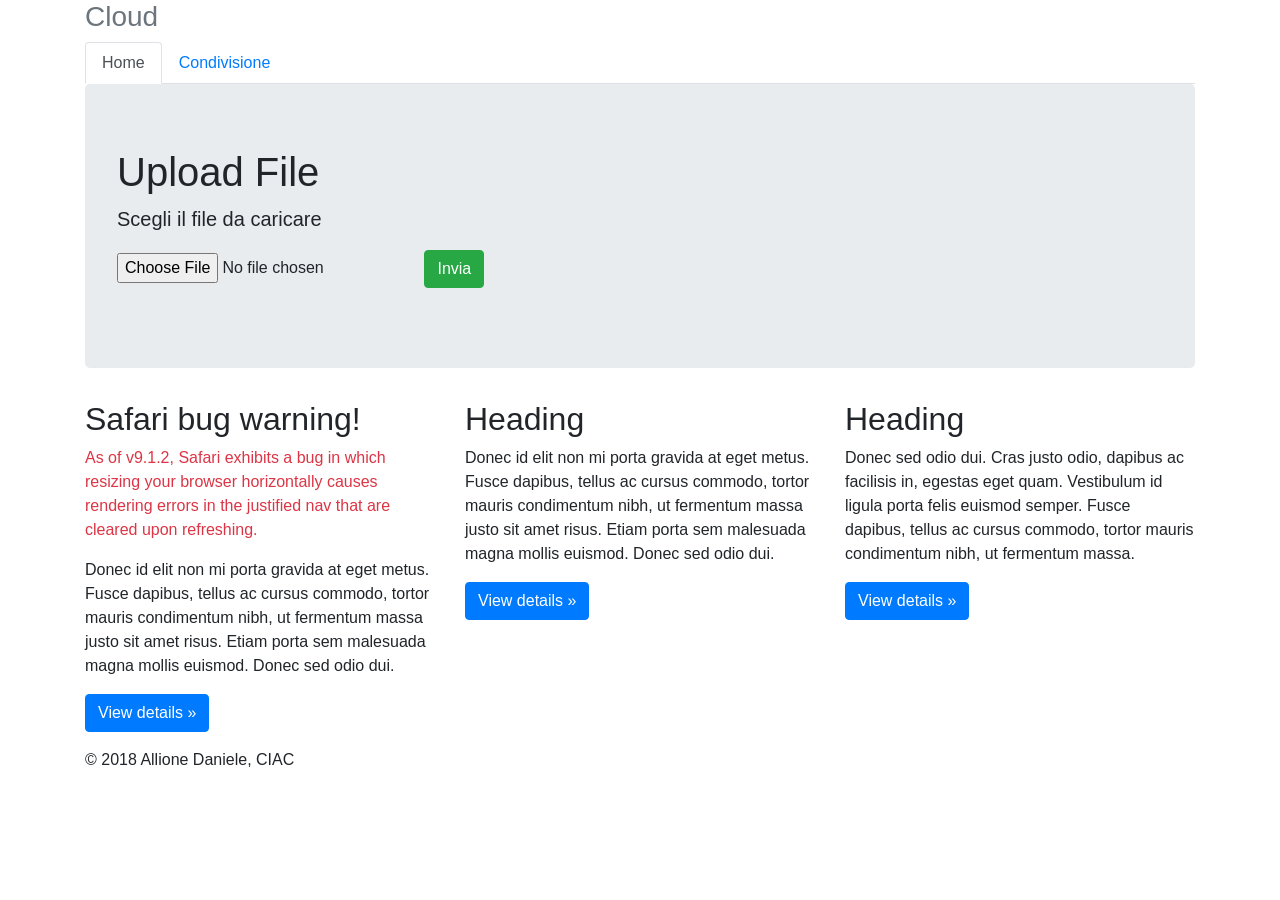
==== src/main/webapp/home.html @ ed1a0ead "esempio statico" ====
<!DOCTYPE html>
<html>
    <head>
         <title>Cloud</title>
        <meta charset="utf-8">
        <meta name="viewport" content="width=device-width, initial-scale=1">
        <link rel="stylesheet" href="https://maxcdn.bootstrapcdn.com/bootstrap/4.0.0/css/bootstrap.min.css" integrity="sha384-Gn5384xqQ1aoWXA+058RXPxPg6fy4IWvTNh0E263XmFcJlSAwiGgFAW/dAiS6JXm" crossorigin="anonymous">
    </head>

    <body>

        <div class="container">

            <!-- The justified navigation menu is meant for single line per list item.
                 Multiple lines will require custom code not provided by Bootstrap. -->
            <div class="masthead">
                <h3 class="text-muted">Cloud</h3>
                <nav>
                    <ul class="nav nav-tabs" id="myTab" role="tablist">
                        <li class="nav-item">
                            <a class="nav-link active" id="home-tab" data-toggle="tab" href="#login" role="tab" aria-controls="home" aria-selected="true">Home</a>
                        </li>
                        <li class="nav-item">
                            <a class="nav-link" id="profile-tab" data-toggle="tab" href="#registrati" role="tab" aria-controls="profile" aria-selected="false">Condivisione</a>
                        </li>
                    </ul>
                </nav>
            </div>

            <!-- Jumbotron -->
            <div class="jumbotron">
                <h1>Upload File</h1>
                <p class="lead">Scegli il file da caricare</p>
                <form enctype="multipart/form-data" id="fUpload">
                    <p> <input type="file" name="file" id="file"/>
                       <!-- <input type="text" name="id" id="id" style="visibility: hidden"/> -->
                        <button class="btn btn-success">Invia</button>
                </form>
            </div>

            <!-- Example row of columns -->
            <div class="row">
                <div class="col-lg-4">
                    <h2>Safari bug warning!</h2>
                    <p class="text-danger">As of v9.1.2, Safari exhibits a bug in which resizing your browser horizontally causes rendering errors in the justified nav that are cleared upon refreshing.</p>
                    <p>Donec id elit non mi porta gravida at eget metus. Fusce dapibus, tellus ac cursus commodo, tortor mauris condimentum nibh, ut fermentum massa justo sit amet risus. Etiam porta sem malesuada magna mollis euismod. Donec sed odio dui. </p>
                    <p><a class="btn btn-primary" href="#" role="button">View details &raquo;</a></p>
                </div>
                <div class="col-lg-4">
                    <h2>Heading</h2>
                    <p>Donec id elit non mi porta gravida at eget metus. Fusce dapibus, tellus ac cursus commodo, tortor mauris condimentum nibh, ut fermentum massa justo sit amet risus. Etiam porta sem malesuada magna mollis euismod. Donec sed odio dui. </p>
                    <p><a class="btn btn-primary" href="#" role="button">View details &raquo;</a></p>
                </div>
                <div class="col-lg-4">
                    <h2>Heading</h2>
                    <p>Donec sed odio dui. Cras justo odio, dapibus ac facilisis in, egestas eget quam. Vestibulum id ligula porta felis euismod semper. Fusce dapibus, tellus ac cursus commodo, tortor mauris condimentum nibh, ut fermentum massa.</p>
                    <p><a class="btn btn-primary" href="#" role="button">View details &raquo;</a></p>
                </div>
            </div>

            <!-- Site footer -->
            <footer class="footer">
                <p>&copy; 2018 Allione Daniele, CIAC</p>
            </footer>

        </div> <!-- /container -->



        <script src="js/doc.js" type="text/javascript"></script>
        <script src="https://code.jquery.com/jquery-3.3.1.slim.min.js" integrity="sha384-q8i/X+965DzO0rT7abK41JStQIAqVgRVzpbzo5smXKp4YfRvH+8abtTE1Pi6jizo" crossorigin="anonymous"></script>
        <script src="https://cdnjs.cloudflare.com/ajax/libs/popper.js/1.14.0/umd/popper.min.js" integrity="sha384-cs/chFZiN24E4KMATLdqdvsezGxaGsi4hLGOzlXwp5UZB1LY//20VyM2taTB4QvJ" crossorigin="anonymous"></script>
        <script src="https://stackpath.bootstrapcdn.com/bootstrap/4.1.0/js/bootstrap.min.js" integrity="sha384-uefMccjFJAIv6A+rW+L4AHf99KvxDjWSu1z9VI8SKNVmz4sk7buKt/6v9KI65qnm" crossorigin="anonymous"></script>
    </body>
</html>
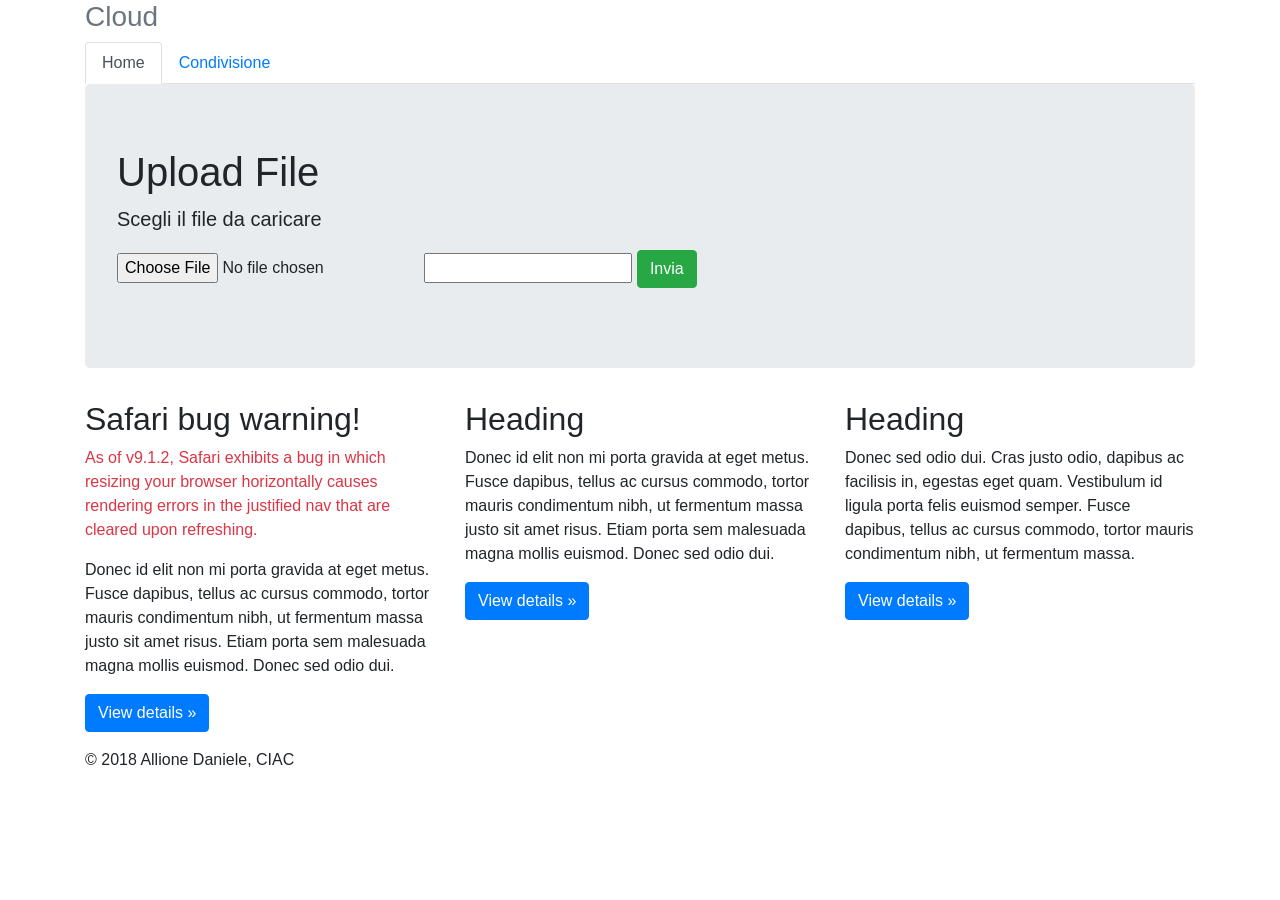
==== commit a22406d7: "caricamento file e scrittura in database del documento" ====
--- a/src/main/webapp/home.html
+++ b/src/main/webapp/home.html
@@ -33,8 +33,8 @@
                 <h1>Upload File</h1>
                 <p class="lead">Scegli il file da caricare</p>
                 <form enctype="multipart/form-data" id="fUpload">
-                    <p> <input type="file" name="file" id="file"/>
-                       <!-- <input type="text" name="id" id="id" style="visibility: hidden"/> -->
+                    <p> <input type="file" name="file" id="file"/> 
+                        <input type="text" name="titolo" id="titolo"/> 
                         <button class="btn btn-success">Invia</button>
                 </form>
             </div>
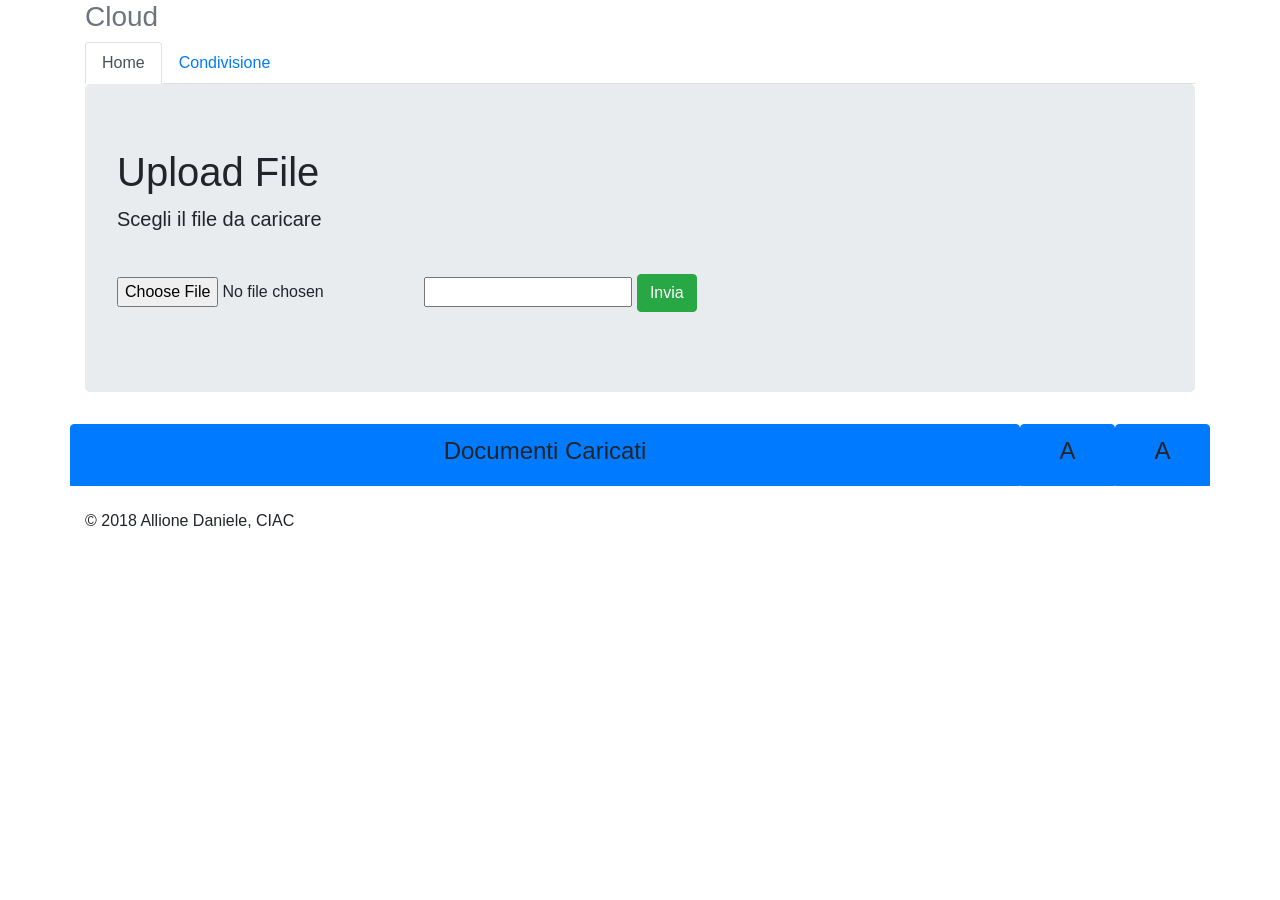
==== commit e3e4b602: "elimina file, download , ed inizio condivisione" ====
--- a/src/main/webapp/home.html
+++ b/src/main/webapp/home.html
@@ -2,10 +2,11 @@
 <!DOCTYPE html>
 <html>
     <head>
-         <title>Cloud</title>
+        <title>Cloud</title>
         <meta charset="utf-8">
         <meta name="viewport" content="width=device-width, initial-scale=1">
         <link rel="stylesheet" href="https://maxcdn.bootstrapcdn.com/bootstrap/4.0.0/css/bootstrap.min.css" integrity="sha384-Gn5384xqQ1aoWXA+058RXPxPg6fy4IWvTNh0E263XmFcJlSAwiGgFAW/dAiS6JXm" crossorigin="anonymous">
+        <link href="css/home.css" rel="stylesheet" type="text/css"/>
     </head>
 
     <body>
@@ -19,48 +20,114 @@
                 <nav>
                     <ul class="nav nav-tabs" id="myTab" role="tablist">
                         <li class="nav-item">
-                            <a class="nav-link active" id="home-tab" data-toggle="tab" href="#login" role="tab" aria-controls="home" aria-selected="true">Home</a>
+                            <a class="nav-link active" id="home-tab" data-toggle="tab" href="#home" role="tab" aria-controls="home" aria-selected="true">Home</a>
                         </li>
                         <li class="nav-item">
-                            <a class="nav-link" id="profile-tab" data-toggle="tab" href="#registrati" role="tab" aria-controls="profile" aria-selected="false">Condivisione</a>
+                            <a class="nav-link" id="profile-tab" data-toggle="tab" href="#condivisione" role="tab" aria-controls="profile" aria-selected="false">Condivisione</a>
                         </li>
                     </ul>
                 </nav>
             </div>
 
-            <!-- Jumbotron -->
-            <div class="jumbotron">
-                <h1>Upload File</h1>
-                <p class="lead">Scegli il file da caricare</p>
-                <form enctype="multipart/form-data" id="fUpload">
-                    <p> <input type="file" name="file" id="file"/> 
-                        <input type="text" name="titolo" id="titolo"/> 
-                        <button class="btn btn-success">Invia</button>
-                </form>
-            </div>
 
-            <!-- Example row of columns -->
-            <div class="row">
-                <div class="col-lg-4">
-                    <h2>Safari bug warning!</h2>
-                    <p class="text-danger">As of v9.1.2, Safari exhibits a bug in which resizing your browser horizontally causes rendering errors in the justified nav that are cleared upon refreshing.</p>
-                    <p>Donec id elit non mi porta gravida at eget metus. Fusce dapibus, tellus ac cursus commodo, tortor mauris condimentum nibh, ut fermentum massa justo sit amet risus. Etiam porta sem malesuada magna mollis euismod. Donec sed odio dui. </p>
-                    <p><a class="btn btn-primary" href="#" role="button">View details &raquo;</a></p>
+            <div class="tab-content" id="myTabContent">
+                <div class="tab-pane fade show active" id="home" role="tabpanel" aria-labelledby="home-tab"> 
+                    <!-- Jumbotron -->
+                    <div class="jumbotron">
+                        <h1>Upload File</h1>
+                        <p class="lead">Scegli il file da caricare</p>
+                        <br>
+                        <form enctype="multipart/form-data" id="fUpload">
+                            <p> <input type="file" name="file" id="file"/> 
+                                <input type="text" name="titolo" id="titolo"/> 
+                                <button class="btn btn-success">Invia</button>
+                        </form>
+                    </div>
+
+                    <!-- Example row of columns -->
+                    <div class="row">
+                        <div  class="col-lg-10">
+                            <a class="list-group-item list-group-item-action active">
+                                <h4> Documenti Caricati </h4> 
+                            </a>
+                            <div class="list-group" id="all">
+
+                                <!-- <a href="#" class="list-group-item list-group-item-action">Dapibus ac facilisis in</a> -->
+
+                            </div>
+                        </div>
+                        <div  class="col-lg-1">
+                            <a class="list-group-item list-group-item-action active">
+                                <h4>A</h4> 
+                            </a>
+                            <div class="list-group" id="allDw">
+
+                                <!-- <a href="#" class="list-group-item list-group-item-action">Dapibus ac facilisis in</a> -->
+
+                            </div>
+                        </div> 
+                        <div  class="col-lg-1">
+                            <a class="list-group-item list-group-item-action active">
+                                <h4>A</h4> 
+                            </a>
+                            <div class="list-group" id="allEl">
+
+                                <!-- <a href="#" class="list-group-item list-group-item-action">Dapibus ac facilisis in</a> -->
+
+                            </div>
+                        </div> 
+                    </div>
                 </div>
-                <div class="col-lg-4">
-                    <h2>Heading</h2>
-                    <p>Donec id elit non mi porta gravida at eget metus. Fusce dapibus, tellus ac cursus commodo, tortor mauris condimentum nibh, ut fermentum massa justo sit amet risus. Etiam porta sem malesuada magna mollis euismod. Donec sed odio dui. </p>
-                    <p><a class="btn btn-primary" href="#" role="button">View details &raquo;</a></p>
-                </div>
-                <div class="col-lg-4">
-                    <h2>Heading</h2>
-                    <p>Donec sed odio dui. Cras justo odio, dapibus ac facilisis in, egestas eget quam. Vestibulum id ligula porta felis euismod semper. Fusce dapibus, tellus ac cursus commodo, tortor mauris condimentum nibh, ut fermentum massa.</p>
-                    <p><a class="btn btn-primary" href="#" role="button">View details &raquo;</a></p>
+
+
+
+
+                <div class="tab-pane fade" id="condivisione" role="tabpanel" aria-labelledby="home-tab"> 
+                    <div class="jumbotron">
+                        <h1>Condividi File</h1>
+                        <p class="lead">Scegli il file Condividere</p>
+                        <br>
+                        <div class="row">
+                            <div  class="col-lg-5">  
+                                <div class="input-group mb-3">
+                                    <div class="input-group-prepend">
+                                        <label class="input-group-text" for="inputGroupSelect01">File</label>
+                                    </div>
+                                    <select class="custom-select" id="selFile">
+                                        
+                                    </select>
+                                </div>
+                            </div>  
+                            
+                              <div  class="col-lg-5">  
+                                <div class="input-group mb-3">
+                                    <div class="input-group-prepend">
+                                        <label class="input-group-text" for="inputGroupSelect01">Utente</label>
+                                    </div>
+                                    <select class="custom-select" id="selUtente">
+                                        <option selected>Choose...</option>
+                                        <option value="1">One</option>
+                                        <option value="2">Two</option>
+                                        <option value="3">Three</option>
+                                    </select>
+                                </div>
+                            </div>  
+                           
+                            <div  class="col-lg-2">
+                                
+                                <button class="btn btn-success" id="btnCondividi"> Condividi </button>
+                            </div>
+                            
+                            
+                        </div>    
+                    </div>
                 </div>
             </div>
 
+
             <!-- Site footer -->
             <footer class="footer">
+                <br>
                 <p>&copy; 2018 Allione Daniele, CIAC</p>
             </footer>
 
--- a/src/main/webapp/css/home.css
+++ b/src/main/webapp/css/home.css
@@ -0,0 +1,16 @@
+.col-lg-1{
+    padding-right: 0px;
+    padding-left: 0px;
+    text-align: center;
+}
+
+.col-lg-10{
+    padding-right: 0px;
+    padding-left: 0px;
+    text-align: center;
+}
+
+
+.badge-warning{
+    height: 50x;
+}
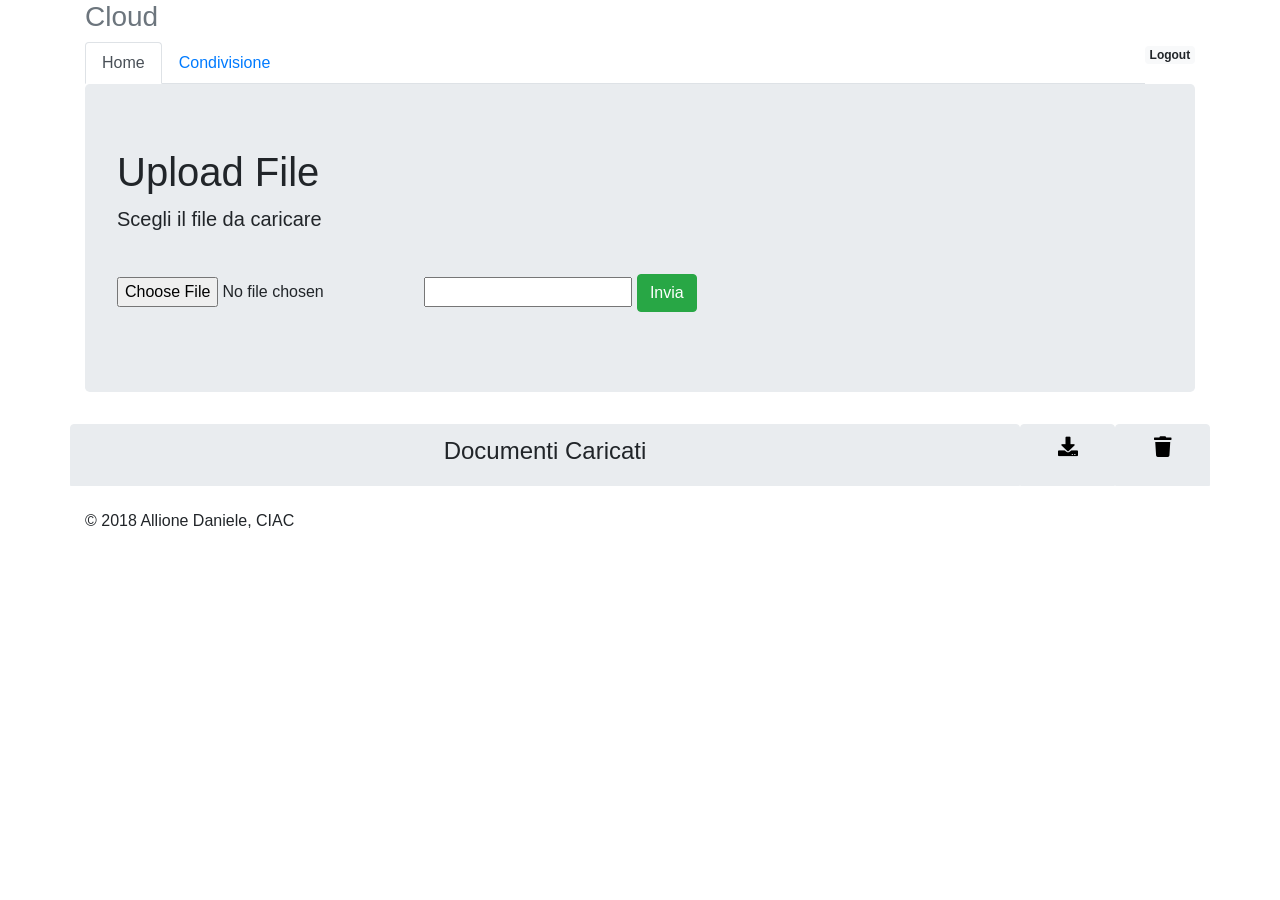
==== commit 048a743e: "aggiornamenti grafici e condivisione" ====
--- a/src/main/webapp/home.html
+++ b/src/main/webapp/home.html
@@ -5,6 +5,7 @@
         <title>Cloud</title>
         <meta charset="utf-8">
         <meta name="viewport" content="width=device-width, initial-scale=1">
+        <link rel="stylesheet" href="https://use.fontawesome.com/releases/v5.1.0/css/all.css" integrity="sha384-lKuwvrZot6UHsBSfcMvOkWwlCMgc0TaWr+30HWe3a4ltaBwTZhyTEggF5tJv8tbt" crossorigin="anonymous">
         <link rel="stylesheet" href="https://maxcdn.bootstrapcdn.com/bootstrap/4.0.0/css/bootstrap.min.css" integrity="sha384-Gn5384xqQ1aoWXA+058RXPxPg6fy4IWvTNh0E263XmFcJlSAwiGgFAW/dAiS6JXm" crossorigin="anonymous">
         <link href="css/home.css" rel="stylesheet" type="text/css"/>
     </head>
@@ -17,6 +18,9 @@
                  Multiple lines will require custom code not provided by Bootstrap. -->
             <div class="masthead">
                 <h3 class="text-muted">Cloud</h3>
+                
+                <div class="float-right"><a href="#" class="badge badge-light" onclick="logout()">Logout</a></div>
+                <div class="float-right" id="utenteLoggato" style="font-size: 15px"> </div>
                 <nav>
                     <ul class="nav nav-tabs" id="myTab" role="tablist">
                         <li class="nav-item">
@@ -25,8 +29,11 @@
                         <li class="nav-item">
                             <a class="nav-link" id="profile-tab" data-toggle="tab" href="#condivisione" role="tab" aria-controls="profile" aria-selected="false">Condivisione</a>
                         </li>
+                        
                     </ul>
+                    
                 </nav>
+
             </div>
 
 
@@ -47,7 +54,7 @@
                     <!-- Example row of columns -->
                     <div class="row">
                         <div  class="col-lg-10">
-                            <a class="list-group-item list-group-item-action active">
+                            <a class="list-group-item list-group-item-action active" id="barraCond" style="height: 62px">
                                 <h4> Documenti Caricati </h4> 
                             </a>
                             <div class="list-group" id="all">
@@ -57,19 +64,21 @@
                             </div>
                         </div>
                         <div  class="col-lg-1">
-                            <a class="list-group-item list-group-item-action active">
-                                <h4>A</h4> 
-                            </a>
+                            
+                                <p class="list-group-item list-group-item-action active" style="height: 62px; text-align: center" id="barraCond2">
+                                    <i class="fas fa-download" style="color: black; text-align: center;font-size: 20px"></i>
+                                </p>
+                            
                             <div class="list-group" id="allDw">
 
-                                <!-- <a href="#" class="list-group-item list-group-item-action">Dapibus ac facilisis in</a> -->
 
                             </div>
+                                
                         </div> 
                         <div  class="col-lg-1">
-                            <a class="list-group-item list-group-item-action active">
-                                <h4>A</h4> 
-                            </a>
+                             <p class="list-group-item list-group-item-action active" style="height: 62px" id="barraCond3">
+                                    <i class="fas fa-trash" style="color: black;font-size: 20px"></i>
+                             </p>
                             <div class="list-group" id="allEl">
 
                                 <!-- <a href="#" class="list-group-item list-group-item-action">Dapibus ac facilisis in</a> -->
@@ -91,36 +100,58 @@
                             <div  class="col-lg-5">  
                                 <div class="input-group mb-3">
                                     <div class="input-group-prepend">
-                                        <label class="input-group-text" for="inputGroupSelect01">File</label>
+                                        <label class="input-group-text" for="inputGroupSelect01">Utente</label>
                                     </div>
-                                    <select class="custom-select" id="selFile">
-                                        
+                                    <select class="custom-select" id="selUtente" name="selUtente">
+
                                     </select>
                                 </div>
                             </div>  
-                            
-                              <div  class="col-lg-5">  
+
+                            <div  class="col-lg-5">  
                                 <div class="input-group mb-3">
                                     <div class="input-group-prepend">
-                                        <label class="input-group-text" for="inputGroupSelect01">Utente</label>
+                                        <label class="input-group-text" for="inputGroupSelect01">File</label>
                                     </div>
-                                    <select class="custom-select" id="selUtente">
-                                        <option selected>Choose...</option>
-                                        <option value="1">One</option>
-                                        <option value="2">Two</option>
-                                        <option value="3">Three</option>
+                                    <select class="custom-select" id="selFile" name="selFile">
+
                                     </select>
                                 </div>
                             </div>  
-                           
+
                             <div  class="col-lg-2">
-                                
-                                <button class="btn btn-success" id="btnCondividi"> Condividi </button>
+
+                                <button class="btn btn-success" id="btnCondividi" onclick="condividi()"> Condividi </button>
                             </div>
-                            
-                            
                         </div>    
                     </div>
+                    <div class="row">
+                        <div  class="col-lg-10">
+                            <a class="list-group-item list-group-item-action active">
+                                <h4> Documenti Condivisi </h4> 
+                            </a>
+                            <div class="list-group" id="allCondivisi">
+
+
+
+                            </div>
+                        </div>
+
+
+                        <div  class="col-lg-2">
+                            <a class="list-group-item list-group-item-action active">
+                                <h4>A</h4> 
+                            </a>
+                            <div class="list-group" id="allElCond">
+
+
+
+                            </div>
+                        </div> 
+                    </div>
+
+
+
                 </div>
             </div>
 
--- a/src/main/webapp/css/home.css
+++ b/src/main/webapp/css/home.css
@@ -14,3 +14,17 @@
 .badge-warning{
     height: 50x;
 }
+
+
+
+.col-lg-2{
+    padding-right: 0px;
+    padding-left: 0px;
+    text-align: center;
+}
+
+
+#barraCond,#barraCond2,#barraCond3{
+    background-color: #e9ecef;
+    border-color: #e9ecef;
+}
